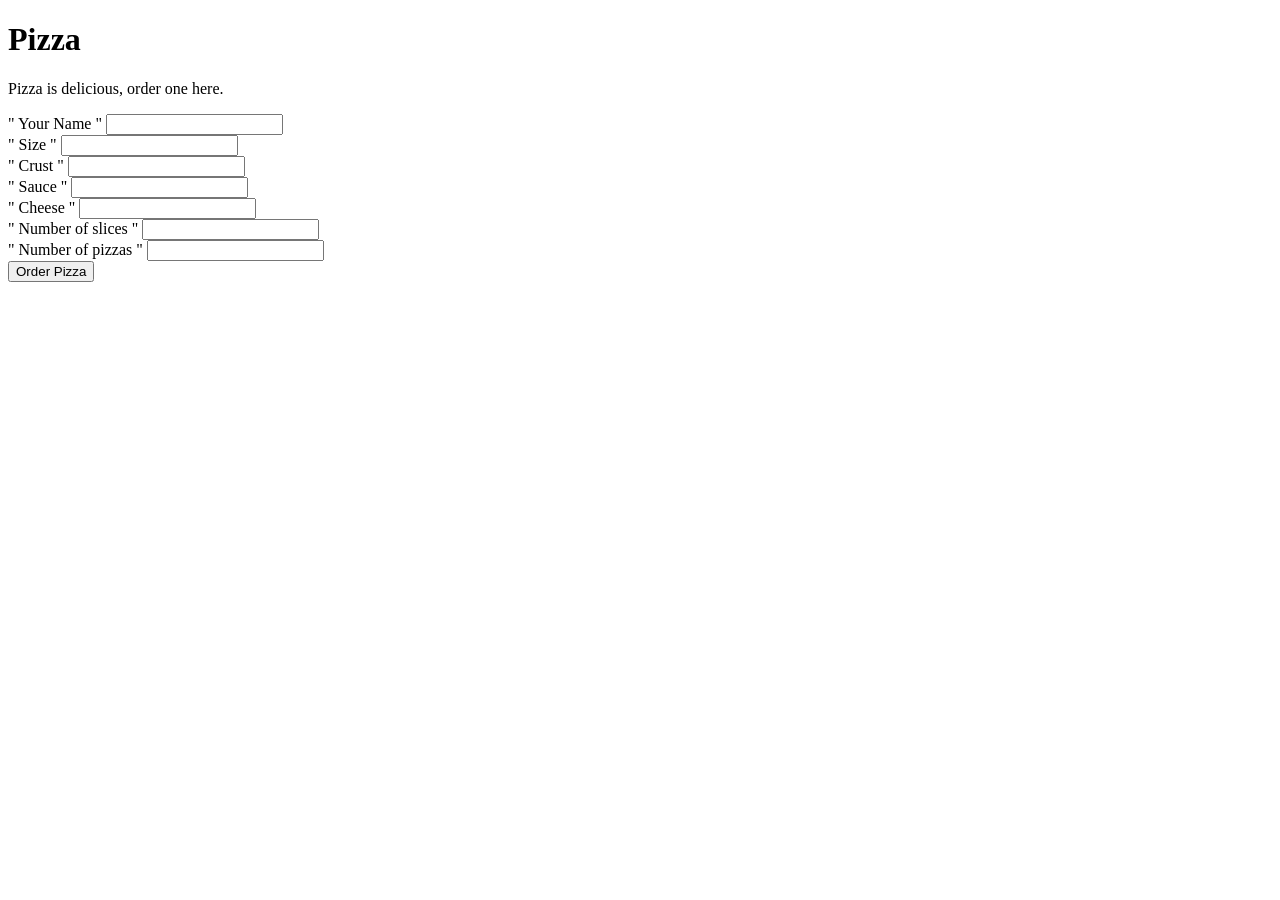
==== pizza.html @ 6045d227 "added pizza place" ====
<!DOCTYPE html>
<html>
<head>
<title>Pizza</title>
</head>
<body>
<h1>Pizza</h1>
<p>Pizza is delicious, order one here.</p>
<form>
  " Your Name "
  <input type="text" name="name"><br>
  " Size "
  <input type="text" name="size"><br>
  " Crust "
  <input type="text" name="crust"><br>
  " Sauce "
  <input type="text" name="sauce"><br>
  " Cheese "
  <input type="text" name="cheese"><br>
  " Number of slices "
  <input type="text" name="slices"><br>
  " Number of pizzas "
  <input type="text" name="pizzas"><br>
  <button type="submit">Order Pizza</button>
</form></body>
</html>
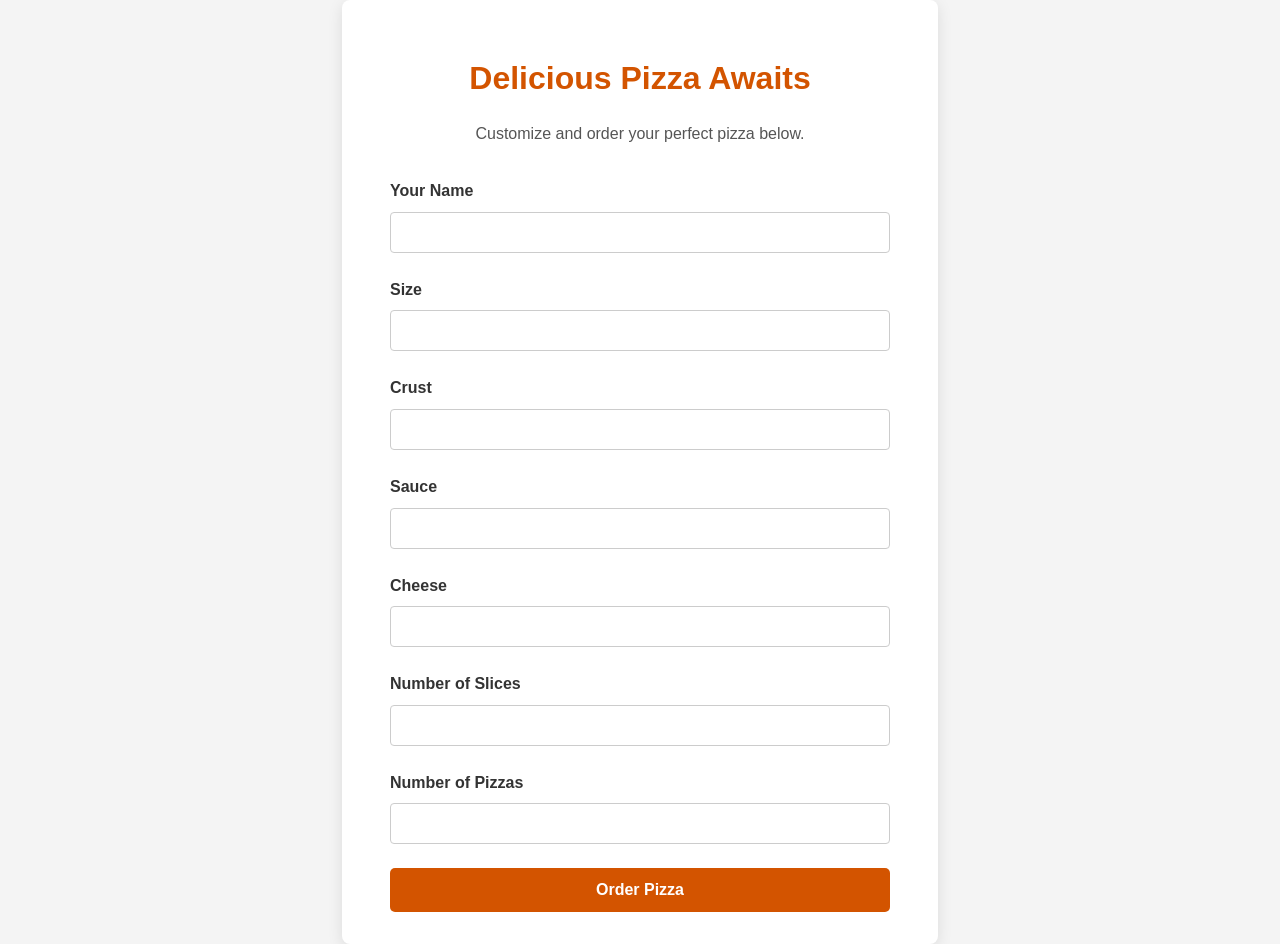
==== commit b278b3e0: "changed name" ====
--- a/pizza.html
+++ b/pizza.html
@@ -1,26 +1,113 @@
 <!DOCTYPE html>
-<html>
+<html lang="en">
 <head>
-<title>Pizza</title>
+    <meta charset="UTF-8">
+    <meta name="viewport" content="width=device-width, initial-scale=1.0">
+    <title>Order Your Pizza</title>
+    <style>
+        body {
+            font-family: -apple-system, BlinkMacSystemFont, "Segoe UI", Roboto, Helvetica, Arial, sans-serif;
+            background-color: #f4f4f4;
+            color: #333;
+            line-height: 1.6;
+            display: flex;
+            justify-content: center;
+            align-items: center;
+            min-height: 100vh;
+            margin: 0;
+        }
+        .order-container {
+            background: #fff;
+            padding: 2rem 3rem;
+            border-radius: 8px;
+            box-shadow: 0 4px 15px rgba(0,0,0,0.1);
+            max-width: 500px;
+            width: 100%;
+        }
+        h1 {
+            text-align: center;
+            color: #d35400;
+            margin-bottom: 0.5rem;
+        }
+        p {
+            text-align: center;
+            color: #555;
+            margin-bottom: 2rem;
+        }
+        .form-group {
+            margin-bottom: 1.5rem;
+        }
+        label {
+            display: block;
+            margin-bottom: 0.5rem;
+            font-weight: 600;
+            color: #333;
+        }
+        input[type="text"] {
+            width: 100%;
+            padding: 0.75rem;
+            border: 1px solid #ccc;
+            border-radius: 4px;
+            box-sizing: border-box; 
+            transition: border-color 0.3s ease;
+        }
+        input[type="text"]:focus {
+            outline: none;
+            border-color: #d35400;
+        }
+        button {
+            display: block;
+            width: 100%;
+            background-color: #d35400;
+            color: white;
+            padding: 0.8rem;
+            border: none;
+            border-radius: 5px;
+            font-weight: bold;
+            font-size: 1rem;
+            cursor: pointer;
+            transition: background-color 0.3s ease;
+        }
+        button:hover {
+            background-color: #e67e22;
+        }
+    </style>
 </head>
 <body>
-<h1>Pizza</h1>
-<p>Pizza is delicious, order one here.</p>
-<form>
-  " Your Name "
-  <input type="text" name="name"><br>
-  " Size "
-  <input type="text" name="size"><br>
-  " Crust "
-  <input type="text" name="crust"><br>
-  " Sauce "
-  <input type="text" name="sauce"><br>
-  " Cheese "
-  <input type="text" name="cheese"><br>
-  " Number of slices "
-  <input type="text" name="slices"><br>
-  " Number of pizzas "
-  <input type="text" name="pizzas"><br>
-  <button type="submit">Order Pizza</button>
-</form></body>
-</html>+    <div class="order-container">
+        <h1>Delicious Pizza Awaits</h1>
+        <p>Customize and order your perfect pizza below.</p>
+        <form>
+            <div class="form-group">
+                <label for="name">Your Name</label>
+                <input type="text" id="name" name="name">
+            </div>
+            <div class="form-group">
+                <label for="size">Size</label>
+                <input type="text" id="size" name="size">
+            </div>
+            <div class="form-group">
+                <label for="crust">Crust</label>
+                <input type="text" id="crust" name="crust">
+            </div>
+            <div class="form-group">
+                <label for="sauce">Sauce</label>
+                <input type="text" id="sauce" name="sauce">
+            </div>
+            <div class="form-group">
+                <label for="cheese">Cheese</label>
+                <input type="text" id="cheese" name="cheese">
+            </div>
+            <div class="form-group">
+                <label for="slices">Number of Slices</label>
+                <input type="text" id="slices" name="slices">
+            </div>
+            <div class="form-group">
+                <label for="pizzas">Number of Pizzas</label>
+                <input type="text" id="pizzas" name="pizzas">
+            </div>
+            <button type="submit">Order Pizza</button>
+        </form>
+    </div>
+</body>
+</html>
